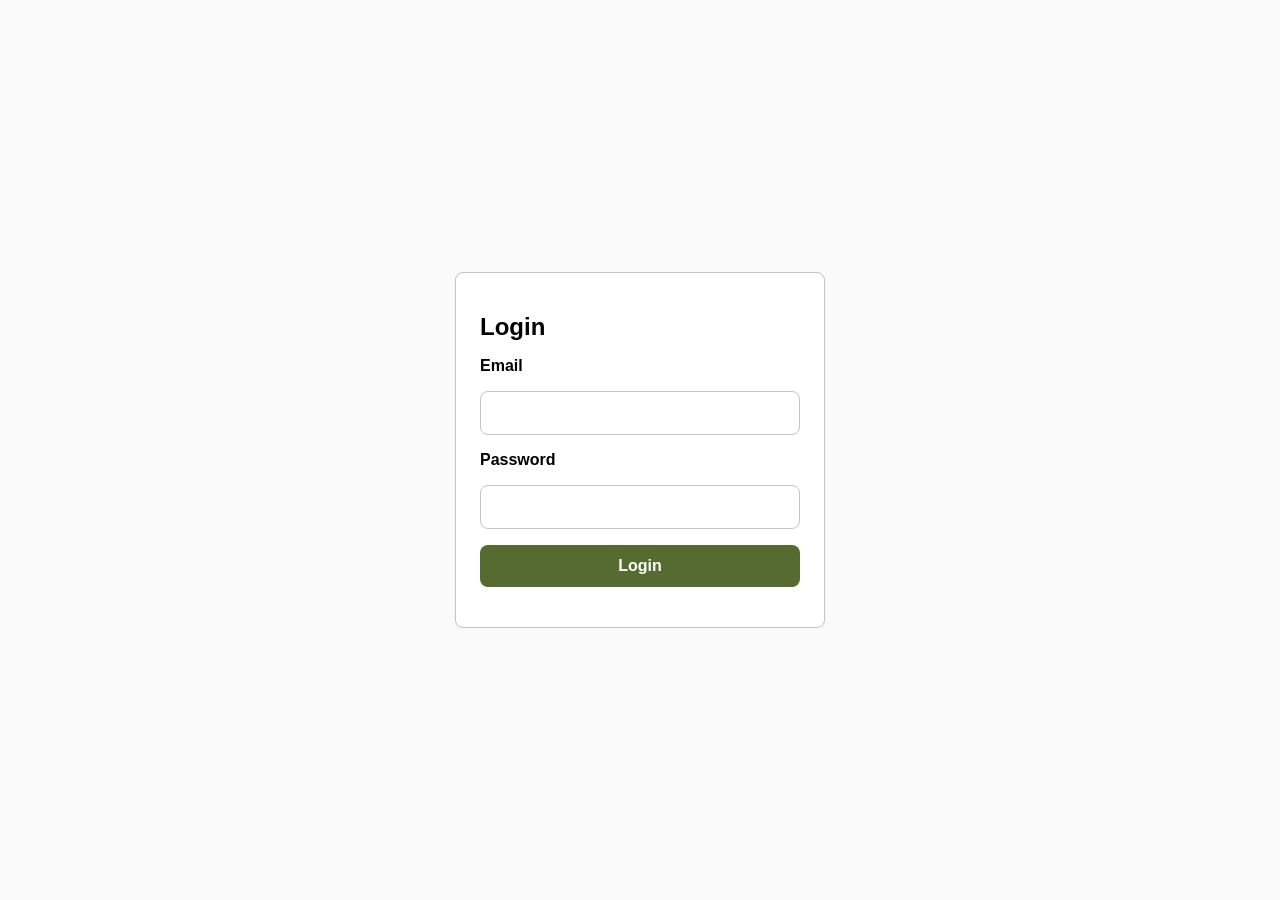
==== create.html @ d168e237 "refactor: move create post to separate page" ====
<!doctype html>
<html lang="en">
	<head>
		<meta charset="UTF-8" />
		<meta name="viewport" content="width=device-width, initial-scale=1.0" />

		<title>Create post | OleSpace</title>

		<link rel="stylesheet" href="assets/css/olewind.css" />
		<script type="module" src="assets/js/olewind.js"></script>
		<script type="module" src="assets/js/create.js"></script>
	</head>

	<body ow="bg-off-white min-h-screen flex flex-col">
		<header ow="bg-white border-b p-4 flex justify-between items-center">
			<h1 ow="text-2xl font-bold">OleSpace</h1>

			<nav ow="flex gap-4">
				<a href="index.html">Feed</a>

				<a href="profile.html" id="profile-link" class="hidden">
					<button type="button">Profile</button>
				</a>

				<button id="logout-btn" class="hidden">Logout</button>
			</nav>
		</header>

		<main ow="flex flex-col items-center p-6 gap-6">
			<section
				id="create-post-section"
				ow="bg-white border rounded-md p-4 flex flex-col gap-4 max-w-hero w-full"
			>
				<h2 ow="text-large font-bold">Create post</h2>

				<form id="create-post-form" ow="flex flex-col gap-4">
					<label for="post-title">Title</label>
					<input id="post-title" name="title" required />

					<label for="post-body">Content</label>
					<textarea id="post-body" name="body" rows="4"></textarea>

					<label for="post-media">Image URL optional</label>
					<input id="post-media" name="media" type="url" />

					<button type="submit">Create post</button>
				</form>

				<p id="create-post-message" aria-live="assertive"></p>
			</section>
		</main>
	</body>
</html>
---- assets/css/olewind.css ----
/* =========================
   OleWindCSS (core)
   Palette:
   Charcoal     #2B2B2B
   Cloud Gray   #D9DEE2
   Dusty Blue   #4F6F8A
   Olive Accent #556B2F
   Pure White   #FFFFFF
	 Off White 		#FAFAFA
	 Gray					#BFC5C9
   ========================= */

/* =========================
   Base
   ========================= */
body {
	margin: 0;
}

/* =========================
   Layout / Display
   ========================= */
.block {
	display: block;
}

.inline-block {
	display: inline-block;
}

.flex {
	display: flex;
}

.flex-row {
	flex-direction: row;
}

.flex-col {
	flex-direction: column;
}

.inline-flex {
	display: inline-flex;
}

.flex-wrap {
	flex-wrap: wrap;
}

.hidden {
	display: none;
}

.overflow-hidden {
	overflow: hidden;
}

/* Flex alignment */
.items-start {
	align-items: flex-start;
}

.items-center {
	align-items: center;
}

.items-end {
	align-items: flex-end;
}

.justify-start {
	justify-content: flex-start;
}

.justify-center {
	justify-content: center;
}

.justify-between {
	justify-content: space-between;
}

/* Screen sizing */
.min-h-screen {
	min-height: 100vh;
}

.h-full {
	height: 100%;
}

.h-3 {
	height: 0.75rem; /* 12px */
}

.h-10 {
	height: 2.5rem; /* 40px */
}

.max-h-72 {
	max-height: 18rem; /* 288px */
}

.max-h-96 {
	max-height: 24rem; /* 384px */
}

.max-h-120 {
	max-height: 30rem; /* 480px */
}

.max-h-180 {
	max-height: 45rem; /* 720px */
}

.max-h-240 {
	max-height: 60rem; /* 960px */
}

/* =========================
   Sizing
   ========================= */
/* Width */
.w-full {
	width: 100%;
}

.w-3 {
	width: 0.75rem; /* 12px */
}

.w-10 {
	width: 2.5rem; /* 40px */
}

/* Max width */
.max-w-card {
	max-width: 18rem; /* 288px */
}

.max-w-xs {
	max-width: 20rem; /* 320px */
}

.max-w-sm {
	max-width: 24rem; /* 384px */
}

.max-w-md {
	max-width: 28rem; /* 448px */
}

.max-w-hero {
	max-width: 40rem; /* 640px */
}

.max-w-page {
	max-width: 80rem; /* 1280px */
}

/* =========================
   Typography
   ========================= */
.text-center {
	text-align: center;
}

/* Font sizes */
.text-small {
	font-size: 0.875rem; /* 14px */
}

.text-base {
	font-size: 1rem; /* 16px */
}

.text-large {
	font-size: 1.25rem; /* 20px */
}

.text-2xl {
	font-size: 1.5rem; /* 24px */
}

.text-3xl {
	font-size: 1.75rem; /* 28px */
}

.text-4xl {
	font-size: 2rem; /* 32px */
}

/* Font weights */
.font-normal {
	font-weight: 400;
}

.font-medium {
	font-weight: 600;
}

.font-bold {
	font-weight: 700;
}

/* =========================
   Positioning
   ========================= */
.relative {
	position: relative;
}

.absolute {
	position: absolute;
}

.object-cover {
	object-fit: cover;
}

.object-center {
	object-position: center;
}

.top-50 {
	top: 50%;
}

.left-0 {
	left: 0;
}

.right-0 {
	right: 0;
}

.translate-y--50 {
	transform: translateY(-50%);
}

/* Arrow nudge */
.-ml-6 {
	margin-left: -1.5rem; /* -24px */
}

.-mr-6 {
	margin-right: -1.5rem; /* -24px */
}

/* =========================
   Spacing
   ========================= */
/* Padding */
.p-2 {
	padding: 0.5rem; /* 8px */
}

.p-4 {
	padding: 1rem; /* 16px */
}

.p-6 {
	padding: 1.5rem; /* 24px */
}

.p-8 {
	padding: 2rem; /* 32px */
}

/* Padding X */
.px-2 {
	padding-left: 0.5rem; /* 8px */
	padding-right: 0.5rem; /* 8px */
}

.px-4 {
	padding-left: 1rem; /* 16px */
	padding-right: 1rem; /* 16px */
}

.px-6 {
	padding-left: 1.5rem; /* 24px */
	padding-right: 1.5rem; /* 24px */
}

.px-8 {
	padding-left: 2rem; /* 32px */
	padding-right: 2rem; /* 32px */
}

/* Padding Y */
.py-2 {
	padding-top: 0.5rem; /* 8px */
	padding-bottom: 0.5rem; /* 8px */
}

.py-4 {
	padding-top: 1rem; /* 16px */
	padding-bottom: 1rem; /* 16px */
}

.py-6 {
	padding-top: 1.5rem; /* 24px */
	padding-bottom: 1.5rem; /* 24px */
}

.py-8 {
	padding-top: 2rem; /* 32px */
	padding-bottom: 2rem; /* 32px */
}

/* Padding top */
.pt-2 {
	padding-top: 0.5rem; /* 8px */
}

.pt-4 {
	padding-top: 1rem; /* 16px */
}

.pt-6 {
	padding-top: 1.5rem; /* 24px */
}

.pt-8 {
	padding-top: 2rem; /* 32px */
}

/* Padding right */
.pr-2 {
	padding-right: 0.5rem; /* 8px */
}

.pr-4 {
	padding-right: 1rem; /* 16px */
}

.pr-6 {
	padding-right: 1.5rem; /* 24px */
}

.pr-8 {
	padding-right: 2rem; /* 32px */
}

/* Padding bottom */
.pb-2 {
	padding-bottom: 0.5rem; /* 8px */
}

.pb-4 {
	padding-bottom: 1rem; /* 16px */
}

.pb-6 {
	padding-bottom: 1.5rem; /* 24px */
}

.pb-8 {
	padding-bottom: 2rem; /* 32px */
}

/* Padding left */
.pl-2 {
	padding-left: 0.5rem; /* 8px */
}

.pl-4 {
	padding-left: 1rem; /* 16px */
}

.pl-6 {
	padding-left: 1.5rem; /* 24px */
}

.pl-8 {
	padding-left: 2rem; /* 32px */
}

/* Margin */
.m-2 {
	margin: 0.5rem; /* 8px */
}

.m-4 {
	margin: 1rem; /* 16px */
}

.m-6 {
	margin: 1.5rem; /* 24px */
}

.m-8 {
	margin: 2rem; /* 32px */
}

.mx-auto {
	margin: 0 auto;
}

/* Margin X */
.mx-2 {
	margin-left: 0.5rem; /* 8px */
	margin-right: 0.5rem; /* 8px */
}

.mx-4 {
	margin-left: 1rem; /* 16px */
	margin-right: 1rem; /* 16px */
}

.mx-6 {
	margin-left: 1.5rem; /* 24px */
	margin-right: 1.5rem; /* 24px */
}

.mx-8 {
	margin-left: 2rem; /* 32px */
	margin-right: 2rem; /* 32px */
}

/* Margin Y */
.my-2 {
	margin-top: 0.5rem; /* 8px */
	margin-bottom: 0.5rem; /* 8px */
}

.my-4 {
	margin-top: 1rem; /* 16px */
	margin-bottom: 1rem; /* 16px */
}

.my-6 {
	margin-top: 1.5rem; /* 24px */
	margin-bottom: 1.5rem; /* 24px */
}

.my-8 {
	margin-top: 2rem; /* 32px */
	margin-bottom: 2rem; /* 32px */
}

/* Margin top */
.mt-2 {
	margin-top: 0.5rem; /* 8px */
}

.mt-4 {
	margin-top: 1rem; /* 16px */
}

.mt-6 {
	margin-top: 1.5rem; /* 24px */
}

.mt-8 {
	margin-top: 2rem; /* 32px */
}

/* Margin right */
.mr-2 {
	margin-right: 0.5rem; /* 8px */
}

.mr-4 {
	margin-right: 1rem; /* 16px */
}

.mr-6 {
	margin-right: 1.5rem; /* 24px */
}

.mr-8 {
	margin-right: 2rem; /* 32px */
}

/* Margin bottom */
.mb-2 {
	margin-bottom: 0.5rem; /* 8px */
}

.mb-4 {
	margin-bottom: 1rem; /* 16px */
}

.mb-6 {
	margin-bottom: 1.5rem; /* 24px */
}

.mb-8 {
	margin-bottom: 2rem; /* 32px */
}

/* Margin left */
.ml-2 {
	margin-left: 0.5rem; /* 8px */
}

.ml-4 {
	margin-left: 1rem; /* 16px */
}

.ml-6 {
	margin-left: 1.5rem; /* 24px */
}

.ml-8 {
	margin-left: 2rem; /* 32px */
}

/* Gap */
.gap-2 {
	gap: 0.5rem; /* 8px */
}

.gap-4 {
	gap: 1rem; /* 16px */
}

.gap-6 {
	gap: 1.5rem; /* 24px */
}

.gap-8 {
	gap: 2rem; /* 32px */
}

/* =========================
   Font Families
   ========================= */

.font-playpen {
	font-family:
		"Playpen Sans",
		system-ui,
		-apple-system,
		BlinkMacSystemFont,
		sans-serif;
}

body {
	font-family: "Instrument Sans", sans-serif;
}

/* =========================
   Colors
   ========================= */
/* Background */
.bg-charcoal {
	background: #2b2b2b;
}

.bg-cloud {
	background: #d9dee2;
}

.bg-gray {
	background: #bfc5c9;
}

.bg-dusty-blue {
	background: #4f6f8a;
}

.bg-olive {
	background: #556b2f;
}

.bg-white {
	background: #ffffff;
}

.bg-off-white {
	background: #fafafa;
}

/* Text */
.text-charcoal {
	color: #2b2b2b;
}

.text-cloud {
	color: #d9dee2;
}

.text-dusty-blue {
	color: #4f6f8a;
}

.text-olive {
	color: #556b2f;
}

.text-white {
	color: #ffffff;
}

.text-off-white {
	background: #fafafa;
}

/* =========================
   Borders / Radius
   ========================= */
.border {
	border: 1px solid #bfc5c9;
}

.border-t {
	border-top: 1px solid #bfc5c9;
}

.border-r {
	border-right: 1px solid #bfc5c9;
}

.border-b {
	border-bottom: 1px solid #bfc5c9;
}

.border-l {
	border-left: 1px solid #bfc5c9;
}

.border-charcoal {
	border-color: #2b2b2b;
}

.border-cloud {
	border-color: #bfc5c9;
}

.border-dusty-blue {
	border-color: #6b8ba4;
}

.border-olive {
	border-color: #8a9a5b;
}

/* Radius */
.rounded-sm {
	border-radius: 0.25rem; /* 4px */
}

.rounded-md {
	border-radius: 0.375rem; /* 6px */
}

.rounded-lg {
	border-radius: 0.5rem; /* 8px */
}

.rounded-xl {
	border-radius: 0.75rem; /* 12px */
}

.rounded-full {
	border-radius: 999px;
}

/* =========================
   Z-index
   ========================= */
.z-10 {
	z-index: 10;
}

/* =========================
   Underline
   ========================= */
.no-underline {
	text-decoration: none;
}

.underline {
	text-decoration: underline;
}

/* =========================
   Interaction
   ========================= */
.cursor-pointer {
	cursor: pointer;
}

/* =========================
   Forms
   ========================= */
input,
textarea {
	box-sizing: border-box;
	width: 100%;
	padding: 0.75rem 1rem;
	border: 1px solid #bfc5c9;
	border-radius: 0.5rem;
	font: inherit;
	background: #ffffff;
	color: #2b2b2b;
}

input:focus,
textarea:focus {
	outline: 3px solid #d9dee2;
	border-color: #4f6f8a;
}

button {
	box-sizing: border-box;
	width: 100%;
	padding: 0.75rem 1rem;
	border: 0;
	border-radius: 0.5rem;
	font: inherit;
	font-weight: 700;
	background: #556b2f;
	color: #ffffff;
	cursor: pointer;
}

button:hover {
	background: #4f6f8a;
}

button:focus {
	outline: 3px solid #d9dee2;
}

label {
	font-weight: 600;
}

@media (min-width: 768px) {
	.md-hidden {
		display: none;
	}
}
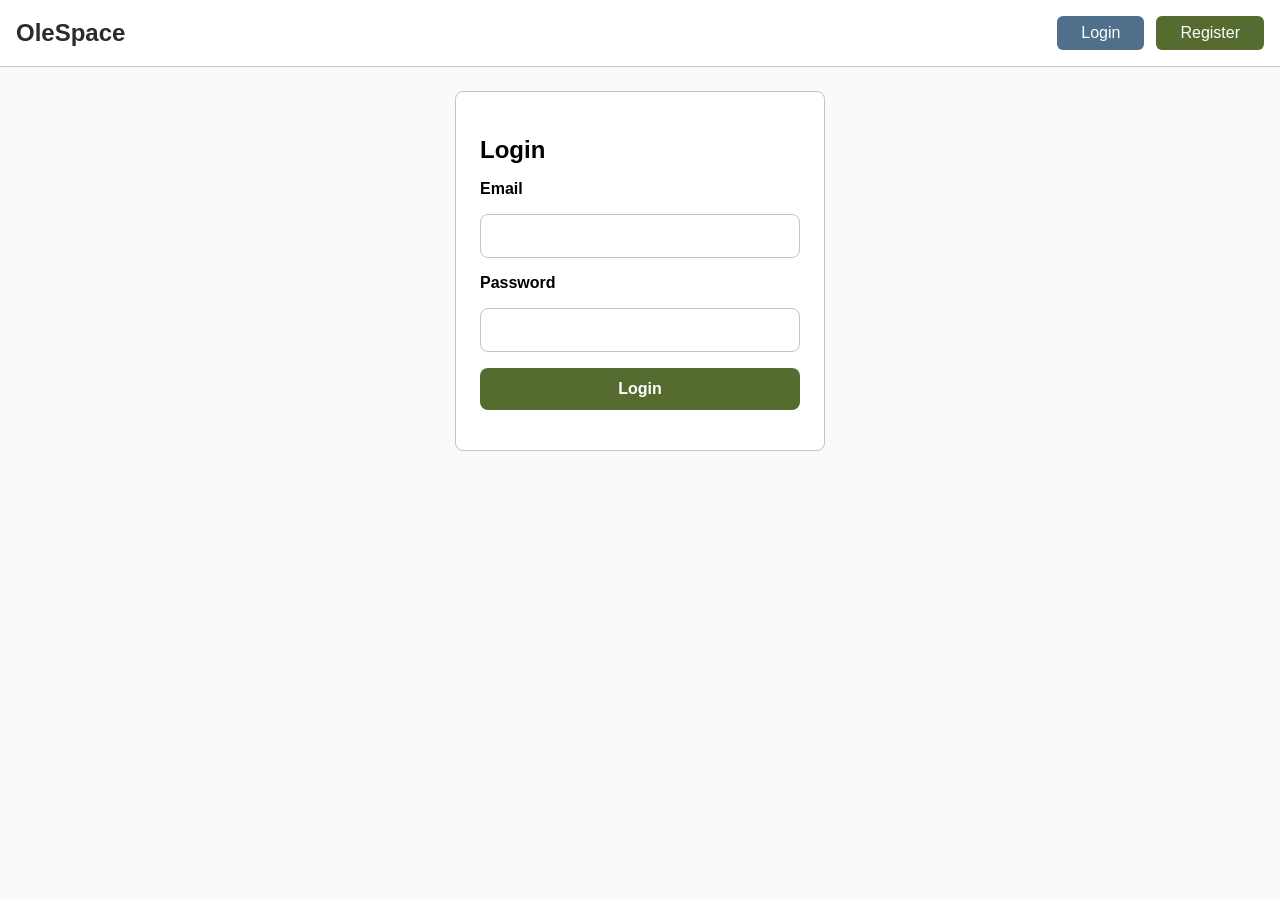
==== commit 33901d99: "refactor: add reusable navbar" ====
--- a/create.html
+++ b/create.html
@@ -7,31 +7,20 @@
 		<title>Create post | OleSpace</title>
 
 		<link rel="stylesheet" href="assets/css/olewind.css" />
+
 		<script type="module" src="assets/js/olewind.js"></script>
 		<script type="module" src="assets/js/create.js"></script>
 	</head>
 
 	<body ow="bg-off-white min-h-screen flex flex-col">
-		<header ow="bg-white border-b p-4 flex justify-between items-center">
-			<h1 ow="text-2xl font-bold">OleSpace</h1>
-
-			<nav ow="flex gap-4">
-				<a href="index.html">Feed</a>
-
-				<a href="profile.html" id="profile-link" class="hidden">
-					<button type="button">Profile</button>
-				</a>
-
-				<button id="logout-btn" class="hidden">Logout</button>
-			</nav>
-		</header>
+		<div id="navbar"></div>
 
 		<main ow="flex flex-col items-center p-6 gap-6">
 			<section
 				id="create-post-section"
 				ow="bg-white border rounded-md p-4 flex flex-col gap-4 max-w-hero w-full"
 			>
-				<h2 ow="text-large font-bold">Create post</h2>
+				<h1 ow="text-2xl font-bold">Create post</h1>
 
 				<form id="create-post-form" ow="flex flex-col gap-4">
 					<label for="post-title">Title</label>
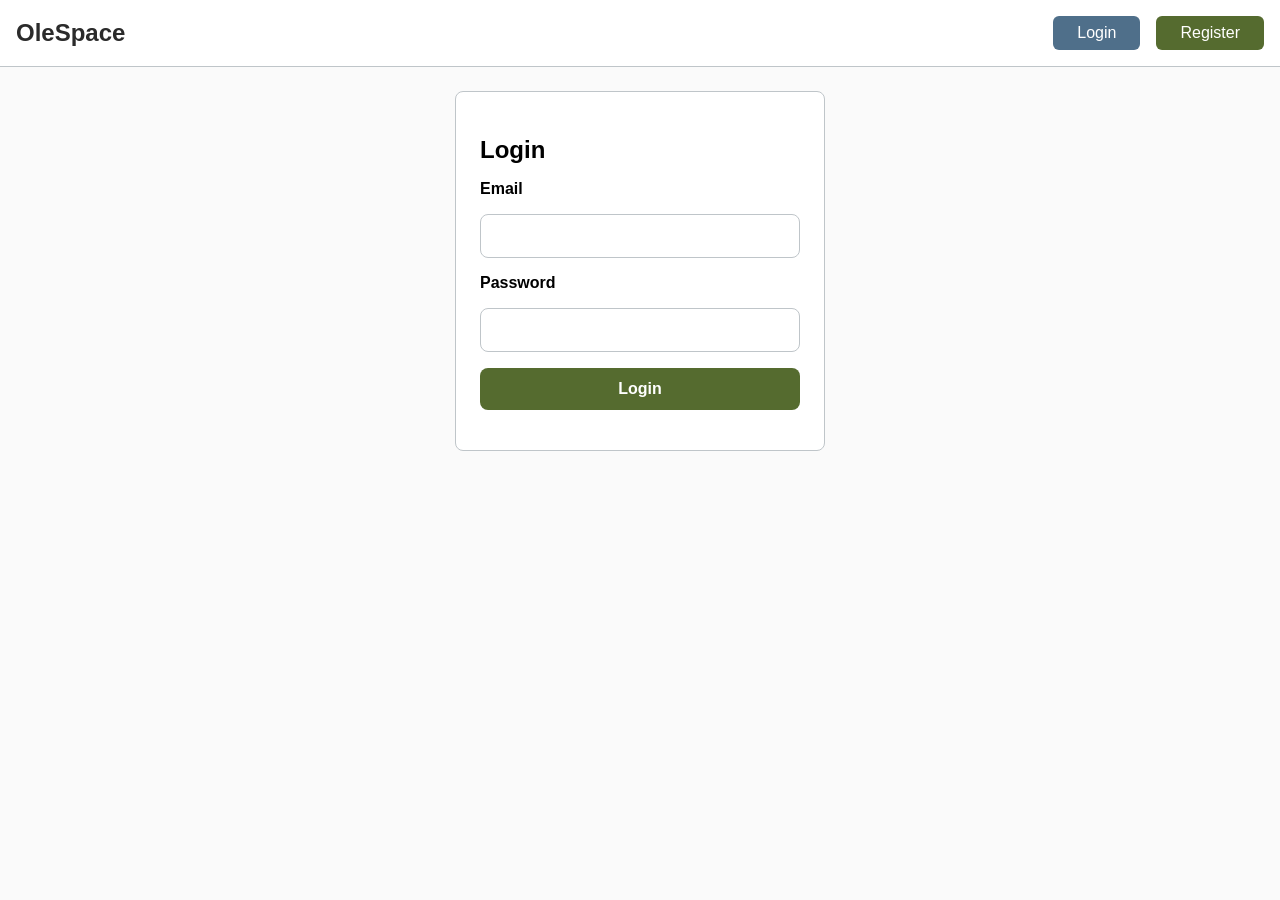
==== commit 42c3aaf9: "fix(responsive): improve mobile layout on post, profile, create, and index pages" ====
--- a/create.html
+++ b/create.html
@@ -9,16 +9,17 @@
 		<link rel="stylesheet" href="assets/css/olewind.css" />
 
 		<script type="module" src="assets/js/olewind.js"></script>
-		<script type="module" src="assets/js/create.js"></script>
+		<script type="module" src="assets/js/pages/create.js"></script>
 	</head>
 
 	<body ow="bg-off-white min-h-screen flex flex-col">
 		<div id="navbar"></div>
 
-		<main ow="flex flex-col items-center p-6 gap-6">
+		<main ow="flex flex-col items-center p-4 gap-6">
 			<section
 				id="create-post-section"
 				ow="bg-white border rounded-md p-4 flex flex-col gap-4 max-w-hero w-full"
+				style="box-sizing: border-box"
 			>
 				<h1 ow="text-2xl font-bold">Create post</h1>
 
